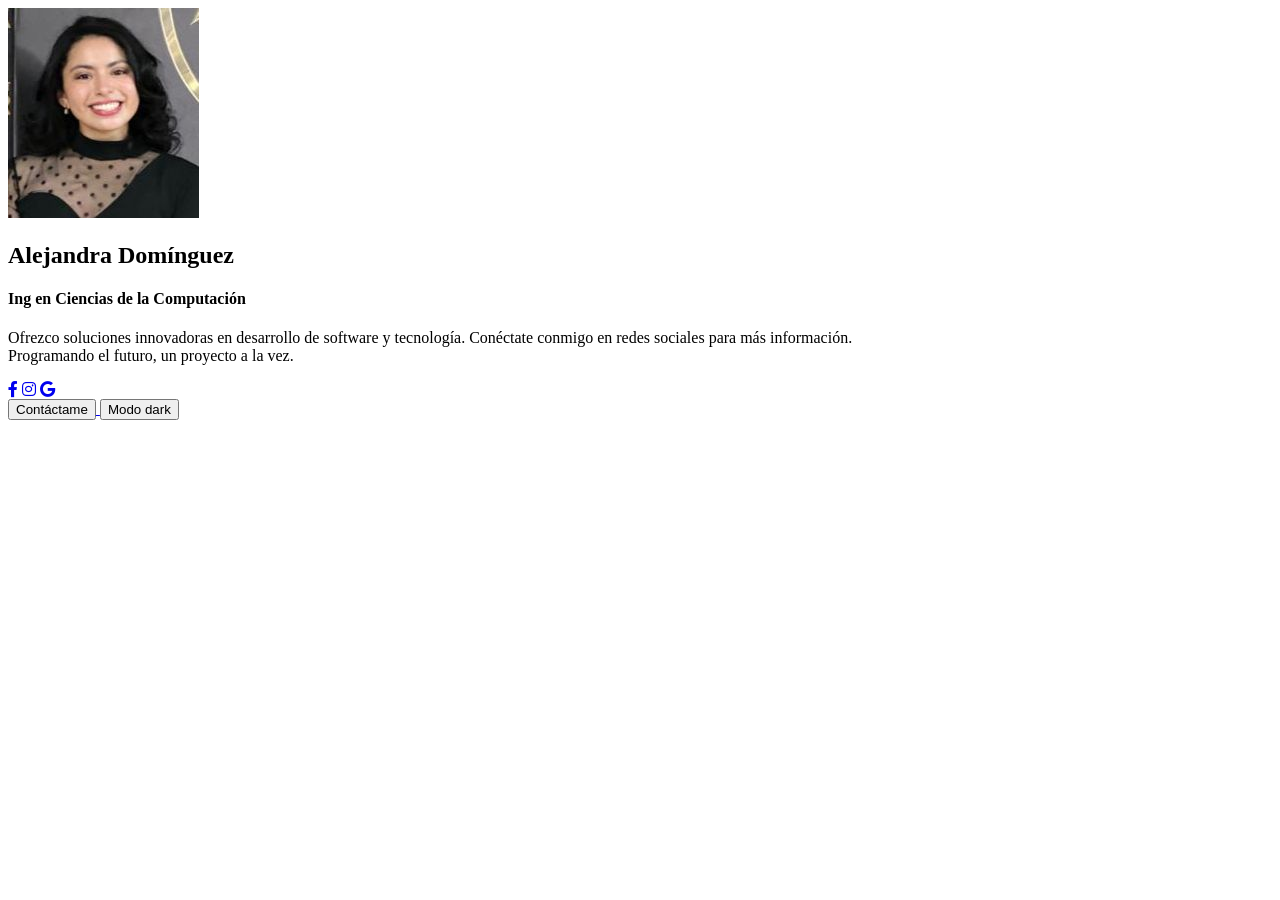
==== index.html @ 6969a385 "Inicio de la tarjeta." ====
<!DOCTYPE html>
<html lang="en">
<head>
    <meta charset="UTF-8">
    <meta name="viewport" content="width=device-width, initial-scale=1.0">
    <meta http-equiv="X-UA-Compatible" content="ie=edge">
    <link href="https://fonts.googleapis.com/css?family=Nunito&display=swap" rel="stylesheet">
    <link rel="stylesheet" href="https://cdnjs.cloudflare.com/ajax/libs/font-awesome/6.0.0-beta3/css/all.min.css">
    <link id="theme-stylesheet" rel="stylesheet" href="estilo.css">
    <title>Presentación</title>
</head>
<body>
    <div class="contenedor">
        <div class="tarjeta-contedor">
            <div class="header">
                <a href="a">
                    <img src="mifoto.jpeg" alt="">
                </a>
                <h2>Alejandra Domínguez</h2>
                <h4>Ing en Ciencias de la Computación</h4>
            </div>
            <div class="informacion">
                <p>Ofrezco soluciones innovadoras en desarrollo de software y tecnología. Conéctate conmigo en redes sociales para más información.<br>Programando el futuro, un proyecto a la vez.</p>
                <div class="social">
                   <!-- Al colocar el cursor sobre el icono aparece mi usuario  -->
                   <a href="a" title="Alejandra Domínguez"><i class="fab fa-facebook-f"></i></a>
                   <a href="a" title="alejandrado_02"><i class="fab fa-instagram"></i></a>
                   <a href="a" title="alejandradomin02@gmail.com"><i class="fab fa-google"></i></a>
                </div>
                <div class="boton-container">
                    <a href="formulario.html">
                        <button class="btn">Contáctame</button>
                    </a>
                    <button id="btn-dark" class="btn">Modo dark</button>
                </div>
                <script src="dark.js"></script>
            </div>
        </div>
    </div>
</body>
</html>
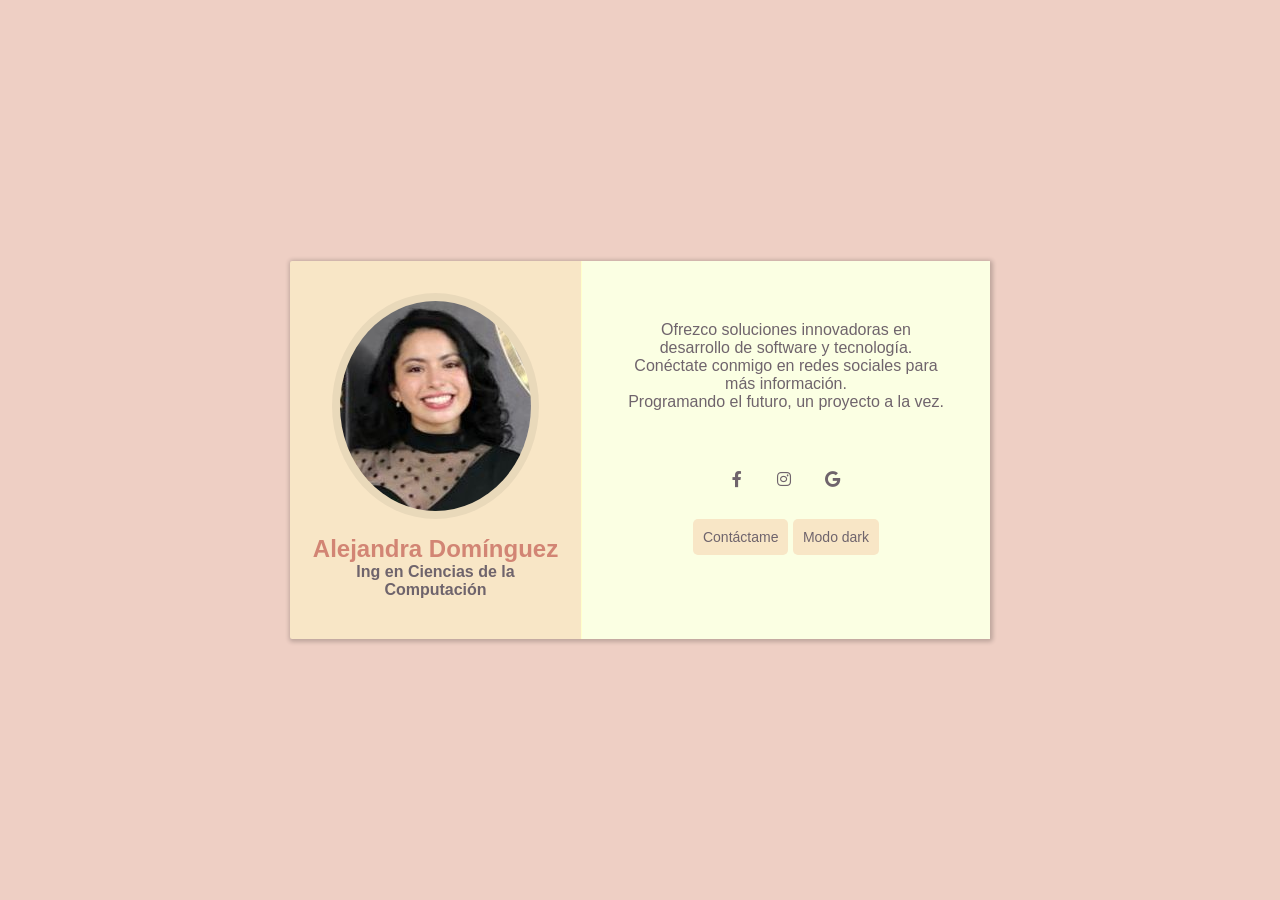
==== commit 47c002be: "Corrección" ====
--- a/index.html
+++ b/index.html
@@ -6,7 +6,7 @@
     <meta http-equiv="X-UA-Compatible" content="ie=edge">
     <link href="https://fonts.googleapis.com/css?family=Nunito&display=swap" rel="stylesheet">
     <link rel="stylesheet" href="https://cdnjs.cloudflare.com/ajax/libs/font-awesome/6.0.0-beta3/css/all.min.css">
-    <link id="theme-stylesheet" rel="stylesheet" href="estilo.css">
+    <link id="theme-stylesheet" rel="stylesheet" href="estilos.css">
     <title>Presentación</title>
 </head>
 <body>
--- a/estilos.css
+++ b/estilos.css
@@ -0,0 +1,129 @@
+*{
+    margin: 0;
+    padding: 0;
+    box-sizing: border-box;
+}
+
+.contenedor{
+    display: flex;
+    align-items: center;
+    justify-content: center;
+    height: 100vh;
+    background: #eecfc4;
+    font-family: 'Nunito', sans-serif;
+    padding: 0 20px;
+}
+
+.tarjeta-contedor{
+    display: flex;
+    width: 700px;
+    height: auto;
+    background: #f8e6c6;
+    border-radius: 2px;
+    box-shadow: 1px 1px 4px 2px rgba(0, 0, 0, .2);
+}
+
+.header{
+    border-right: 1px solid #ffffcc;
+    margin-right: 0px;
+}
+
+.informacion{
+    background: #fbffe3;
+    margin-top: 0px;
+}
+
+.header, .informacion{
+    padding: 20px;
+    text-align: center;
+}
+
+.header a{
+    position: relative;
+    display: block;
+}
+
+.header img{
+    border-radius: 50%;
+    box-shadow: 0 0 0 8px rgba(0, 0, 0, .06);
+    margin: 20px 30px;
+    transition: .25;
+}
+
+.header a:hover img{
+    box-shadow: 0 0 0 12px rgba(0, 0, 0, .1);
+}
+
+.header h2{
+    color: #d28574;
+}
+
+.header h4{
+    margin-bottom: 20px;
+    color: #6f646c;
+}
+
+.informacion{
+    position: relative;
+    margin-top: 0px;
+}
+
+.informacion p{
+    margin: 60px 30px;
+}
+
+.informacion, .social{
+    margin-top: 0px;
+}
+
+.informacion, .social a{
+    display: inline-block;
+    padding: 0 15px;
+    color: #6f646c;
+}
+
+.boton-container {
+    margin-top: 30px;
+    text-align: center;
+}
+
+.boton-container a {
+    text-decoration: none;
+}
+
+.boton-container .btn {
+    padding: 10px 10px;
+    font-size: 14px;
+    color: #6f646c;
+    background-color: #f8e6c6; 
+    border: none;
+    border-radius: 5px;
+    cursor: pointer;
+    transition: background-color 0.3s ease;
+}
+
+.boton-container .btn:hover {
+    background-color: #e9deb0; 
+}
+
+.bg{
+    background-color: #f8e6c6;
+}
+
+.btn-primary{
+    background-color: #ee9c92;
+    border: none;
+}
+
+.btn-primary:hover {
+    background-color: #fe857e;
+}
+
+.btn-secondary{
+    background-color: #ee9c92;
+    border: none;
+}
+
+.btn-secondary:hover {
+    background-color: #fe857e;
+}
